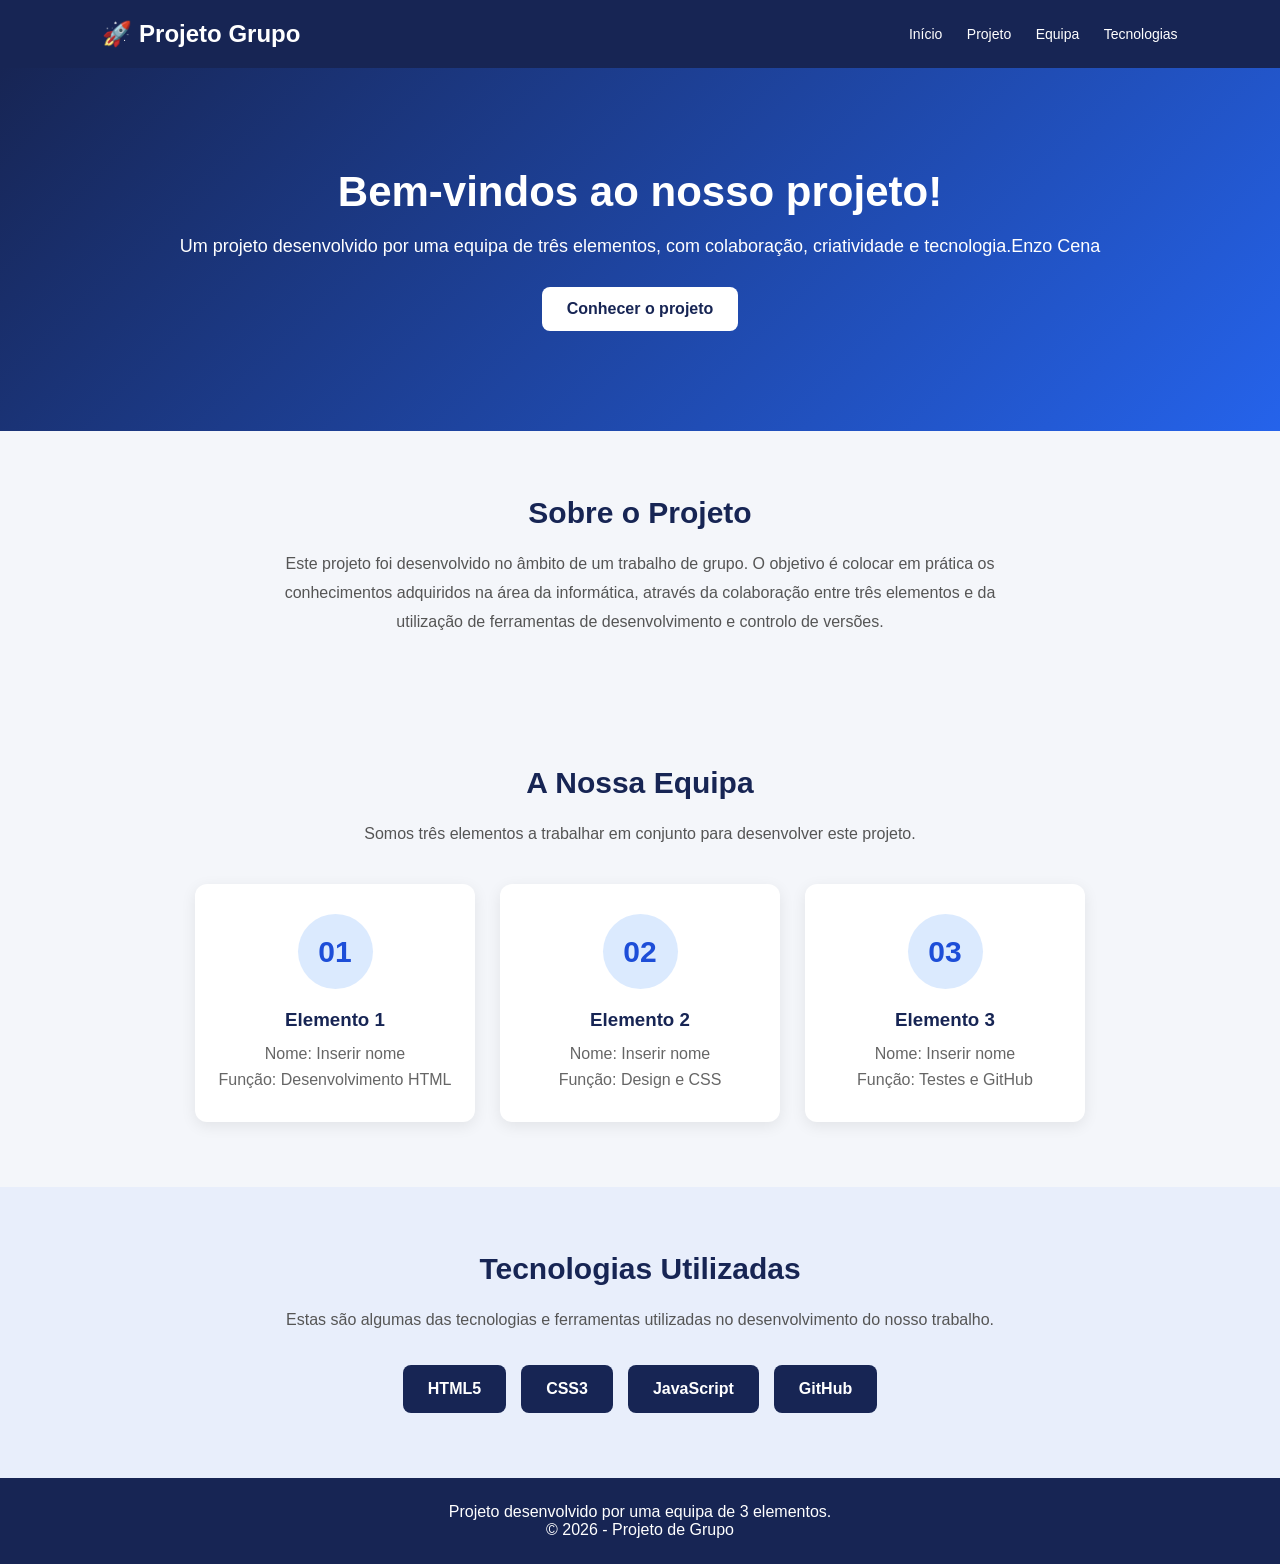
==== index.html @ 07c6f7f1 "teste1" ====
<!DOCTYPE html>
<html lang="pt">
<head>
<meta charset="UTF-8">
<meta name="viewport" content="width=device-width, initial-scale=1.0">
<title>Projeto de Grupo | GitHub</title>
 
    <style>
        * {
            margin: 0;
            padding: 0;
            box-sizing: border-box;
            font-family: Arial, sans-serif;
            scroll-behavior: smooth;
        }
 
        body {
            background: #f4f6fa;
            color: #222;
        }
 
        header {
            background: #172554;
            color: white;
            padding: 20px 8%;
            display: flex;
            justify-content: space-between;
            align-items: center;
            flex-wrap: wrap;
            gap: 15px;
        }
 
        header h2 {
            font-size: 24px;
        }
 
        nav a {
            color: white;
            text-decoration: none;
            margin-left: 20px;
            font-size: 14px;
        }
 
        nav a:hover {
            color: #60a5fa;
        }
 
        .hero {
            background: linear-gradient(135deg, #172554, #2563eb);
            color: white;
            text-align: center;
            padding: 100px 20px;
        }
 
        .hero h1 {
            font-size: 42px;
            margin-bottom: 20px;
        }
 
        .hero p {
            font-size: 18px;
            margin-bottom: 30px;
        }
 
        .botao {
            display: inline-block;
            background: white;
            color: #172554;
            padding: 13px 25px;
            border-radius: 8px;
            text-decoration: none;
            font-weight: bold;
        }
 
        section {
            padding: 65px 8%;
            text-align: center;
        }
 
        section h2 {
            font-size: 30px;
            margin-bottom: 20px;
            color: #172554;
        }
 
        .descricao {
            max-width: 750px;
            margin: auto;
            line-height: 1.8;
            color: #555;
        }
 
        .equipa {
            display: flex;
            justify-content: center;
            flex-wrap: wrap;
            gap: 25px;
            margin-top: 35px;
        }
 
        .membro {
            background: white;
            width: 280px;
            padding: 30px 20px;
            border-radius: 12px;
            box-shadow: 0 4px 15px rgba(0,0,0,0.08);
        }
 
        .avatar {
            background: #dbeafe;
            color: #1d4ed8;
            width: 75px;
            height: 75px;
            border-radius: 50%;
            margin: 0 auto 20px;
            display: flex;
            justify-content: center;
            align-items: center;
            font-size: 30px;
            font-weight: bold;
        }
 
        .membro h3 {
            margin-bottom: 10px;
            color: #172554;
        }
 
        .membro p {
            color: #666;
            line-height: 1.6;
        }
 
        .tecnologias {
            background: #e8eefb;
        }
 
        .lista {
            display: flex;
            justify-content: center;
            flex-wrap: wrap;
            gap: 15px;
            margin-top: 30px;
        }
 
        .tecnologia {
            background: #172554;
            color: white;
            padding: 15px 25px;
            border-radius: 8px;
            font-weight: bold;
        }
 
        footer {
            background: #172554;
            color: white;
            text-align: center;
            padding: 25px;
        }
 
        @media (max-width: 600px) {
            header {
                justify-content: center;
            }
 
            nav {
                text-align: center;
            }
 
            nav a {
                margin: 5px;
                display: inline-block;
            }
 
            .hero h1 {
                font-size: 30px;
            }
        }
</style>
</head>
 
<body>
 
    <header>
<h2>🚀 Projeto Grupo</h2>
 
        <nav>
<a href="#inicio">Início</a>
<a href="#projeto">Projeto</a>
<a href="#equipa">Equipa</a>
<a href="#tecnologias">Tecnologias</a>
</nav>
</header>
 
    <div class="hero" id="inicio">
<h1>Bem-vindos ao nosso projeto!</h1>
 
        <p>
            Um projeto desenvolvido por uma equipa de três elementos,
            com colaboração, criatividade e tecnologia.Enzo Cena
</p>
 
        <a href="#projeto" class="botao">Conhecer o projeto</a>
</div>
 
    <section id="projeto">
<h2>Sobre o Projeto</h2>
 
        <p class="descricao">
            Este projeto foi desenvolvido no âmbito de um trabalho
            de grupo. O objetivo é colocar em prática os conhecimentos
            adquiridos na área da informática, através da colaboração
            entre três elementos e da utilização de ferramentas
            de desenvolvimento e controlo de versões.
</p>
</section>
 
    <section id="equipa">
<h2>A Nossa Equipa</h2>
 
        <p class="descricao">
            Somos três elementos a trabalhar em conjunto
            para desenvolver este projeto.
</p>
 
        <div class="equipa">
 
            <div class="membro">
<div class="avatar">01</div>
<h3>Elemento 1</h3>
<p>Nome: Inserir nome</p>
<p>Função: Desenvolvimento HTML</p>
</div>
 
            <div class="membro">
<div class="avatar">02</div>
<h3>Elemento 2</h3>
<p>Nome: Inserir nome</p>
<p>Função: Design e CSS</p>
</div>
 
            <div class="membro">
<div class="avatar">03</div>
<h3>Elemento 3</h3>
<p>Nome: Inserir nome</p>
<p>Função: Testes e GitHub</p>
</div>
 
        </div>
</section>
 
    <section class="tecnologias" id="tecnologias">
<h2>Tecnologias Utilizadas</h2>
 
        <p class="descricao">
            Estas são algumas das tecnologias e ferramentas
            utilizadas no desenvolvimento do nosso trabalho.
</p>
 
        <div class="lista">
<div class="tecnologia">HTML5</div>
<div class="tecnologia">CSS3</div>
<div class="tecnologia">JavaScript</div>
<div class="tecnologia">GitHub</div>
</div>
</section>
 
    <footer>
<p>Projeto desenvolvido por uma equipa de 3 elementos.</p>
<p>© 2026 - Projeto de Grupo</p>
</footer>
 
</body>
</html>
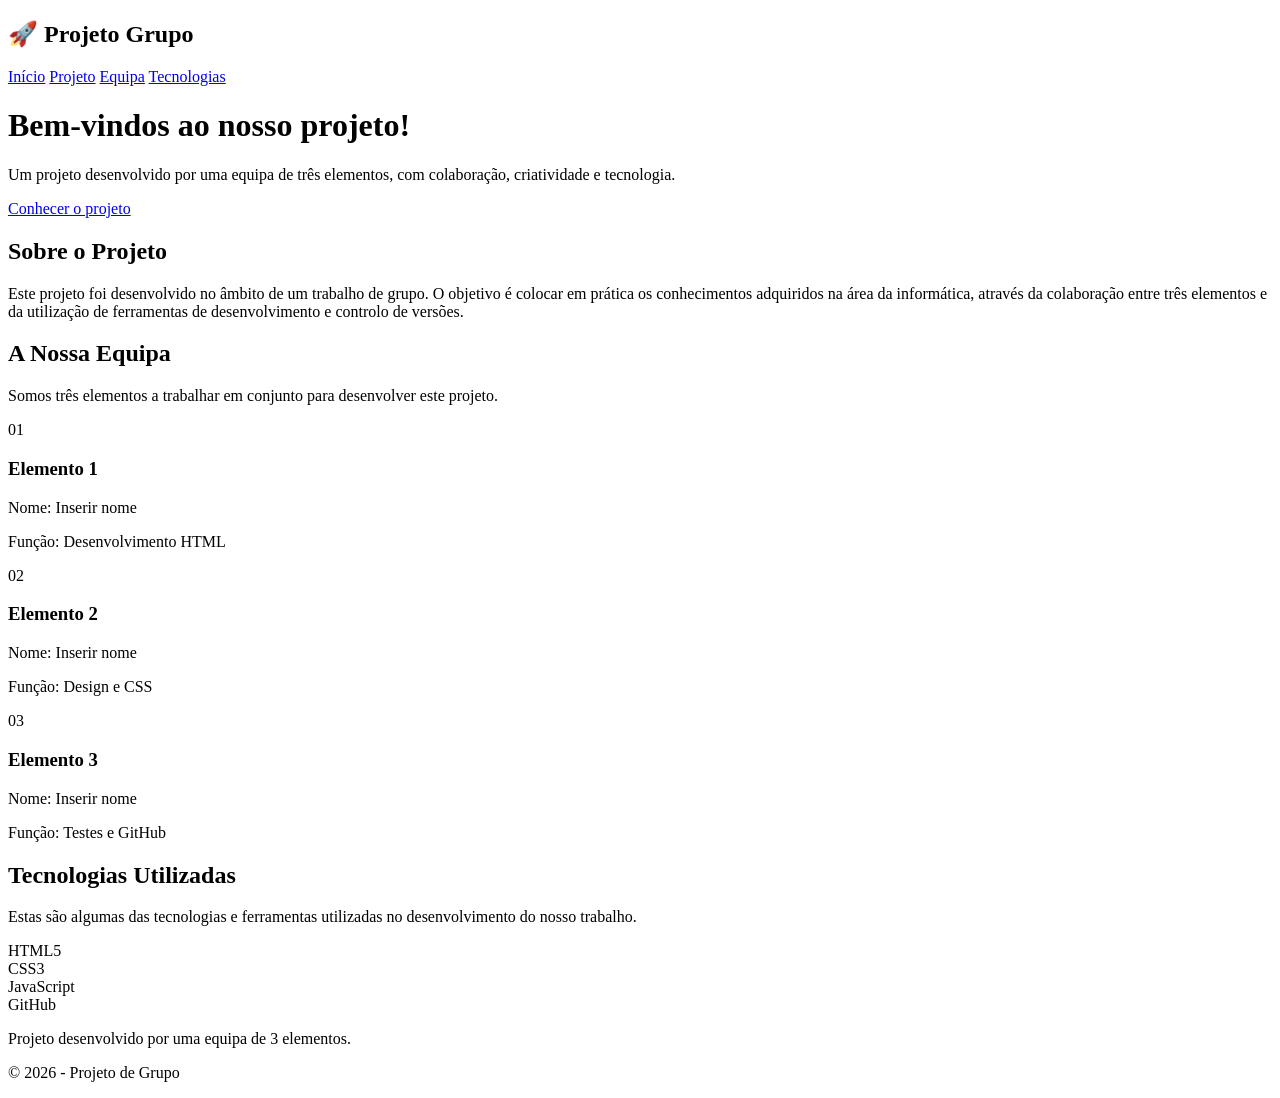
==== commit 5bbfa3e6: "css style created" ====
--- a/index.html
+++ b/index.html
@@ -1,274 +1,104 @@
-
 <!DOCTYPE html>
 <html lang="pt">
+
 <head>
-<meta charset="UTF-8">
-<meta name="viewport" content="width=device-width, initial-scale=1.0">
-<title>Projeto de Grupo | GitHub</title>
- 
-    <style>
-        * {
-            margin: 0;
-            padding: 0;
-            box-sizing: border-box;
-            font-family: Arial, sans-serif;
-            scroll-behavior: smooth;
-        }
- 
-        body {
-            background: #f4f6fa;
-            color: #222;
-        }
- 
-        header {
-            background: #172554;
-            color: white;
-            padding: 20px 8%;
-            display: flex;
-            justify-content: space-between;
-            align-items: center;
-            flex-wrap: wrap;
-            gap: 15px;
-        }
- 
-        header h2 {
-            font-size: 24px;
-        }
- 
-        nav a {
-            color: white;
-            text-decoration: none;
-            margin-left: 20px;
-            font-size: 14px;
-        }
- 
-        nav a:hover {
-            color: #60a5fa;
-        }
- 
-        .hero {
-            background: linear-gradient(135deg, #172554, #2563eb);
-            color: white;
-            text-align: center;
-            padding: 100px 20px;
-        }
- 
-        .hero h1 {
-            font-size: 42px;
-            margin-bottom: 20px;
-        }
- 
-        .hero p {
-            font-size: 18px;
-            margin-bottom: 30px;
-        }
- 
-        .botao {
-            display: inline-block;
-            background: white;
-            color: #172554;
-            padding: 13px 25px;
-            border-radius: 8px;
-            text-decoration: none;
-            font-weight: bold;
-        }
- 
-        section {
-            padding: 65px 8%;
-            text-align: center;
-        }
- 
-        section h2 {
-            font-size: 30px;
-            margin-bottom: 20px;
-            color: #172554;
-        }
- 
-        .descricao {
-            max-width: 750px;
-            margin: auto;
-            line-height: 1.8;
-            color: #555;
-        }
- 
-        .equipa {
-            display: flex;
-            justify-content: center;
-            flex-wrap: wrap;
-            gap: 25px;
-            margin-top: 35px;
-        }
- 
-        .membro {
-            background: white;
-            width: 280px;
-            padding: 30px 20px;
-            border-radius: 12px;
-            box-shadow: 0 4px 15px rgba(0,0,0,0.08);
-        }
- 
-        .avatar {
-            background: #dbeafe;
-            color: #1d4ed8;
-            width: 75px;
-            height: 75px;
-            border-radius: 50%;
-            margin: 0 auto 20px;
-            display: flex;
-            justify-content: center;
-            align-items: center;
-            font-size: 30px;
-            font-weight: bold;
-        }
- 
-        .membro h3 {
-            margin-bottom: 10px;
-            color: #172554;
-        }
- 
-        .membro p {
-            color: #666;
-            line-height: 1.6;
-        }
- 
-        .tecnologias {
-            background: #e8eefb;
-        }
- 
-        .lista {
-            display: flex;
-            justify-content: center;
-            flex-wrap: wrap;
-            gap: 15px;
-            margin-top: 30px;
-        }
- 
-        .tecnologia {
-            background: #172554;
-            color: white;
-            padding: 15px 25px;
-            border-radius: 8px;
-            font-weight: bold;
-        }
- 
-        footer {
-            background: #172554;
-            color: white;
-            text-align: center;
-            padding: 25px;
-        }
- 
-        @media (max-width: 600px) {
-            header {
-                justify-content: center;
-            }
- 
-            nav {
-                text-align: center;
-            }
- 
-            nav a {
-                margin: 5px;
-                display: inline-block;
-            }
- 
-            .hero h1 {
-                font-size: 30px;
-            }
-        }
-</style>
+    <meta charset="UTF-8">
+    <meta name="viewport" content="width=device-width, initial-scale=1.0">
+    <title>Projeto de Grupo | GitHub</title>
+
 </head>
- 
+
 <body>
- 
+
     <header>
-<h2>🚀 Projeto Grupo</h2>
- 
+        <h2>🚀 Projeto Grupo</h2>
+
         <nav>
-<a href="#inicio">Início</a>
-<a href="#projeto">Projeto</a>
-<a href="#equipa">Equipa</a>
-<a href="#tecnologias">Tecnologias</a>
-</nav>
-</header>
- 
+            <a href="#inicio">Início</a>
+            <a href="#projeto">Projeto</a>
+            <a href="#equipa">Equipa</a>
+            <a href="#tecnologias">Tecnologias</a>
+        </nav>
+    </header>
+
     <div class="hero" id="inicio">
-<h1>Bem-vindos ao nosso projeto!</h1>
- 
+        <h1>Bem-vindos ao nosso projeto!</h1>
+
         <p>
             Um projeto desenvolvido por uma equipa de três elementos,
-            com colaboração, criatividade e tecnologia.Enzo Cena
-</p>
- 
+            com colaboração, criatividade e tecnologia.
+        </p>
+
         <a href="#projeto" class="botao">Conhecer o projeto</a>
-</div>
- 
+    </div>
+
     <section id="projeto">
-<h2>Sobre o Projeto</h2>
- 
+        <h2>Sobre o Projeto</h2>
+
         <p class="descricao">
             Este projeto foi desenvolvido no âmbito de um trabalho
             de grupo. O objetivo é colocar em prática os conhecimentos
             adquiridos na área da informática, através da colaboração
             entre três elementos e da utilização de ferramentas
             de desenvolvimento e controlo de versões.
-</p>
-</section>
- 
+        </p>
+    </section>
+
     <section id="equipa">
-<h2>A Nossa Equipa</h2>
- 
+        <h2>A Nossa Equipa</h2>
+
         <p class="descricao">
             Somos três elementos a trabalhar em conjunto
             para desenvolver este projeto.
-</p>
- 
+        </p>
+
         <div class="equipa">
- 
+
             <div class="membro">
-<div class="avatar">01</div>
-<h3>Elemento 1</h3>
-<p>Nome: Inserir nome</p>
-<p>Função: Desenvolvimento HTML</p>
-</div>
- 
+                <div class="avatar">01</div>
+                <h3>Elemento 1</h3>
+                <p>Nome: Inserir nome</p>
+                <p>Função: Desenvolvimento HTML</p>
+            </div>
+
             <div class="membro">
-<div class="avatar">02</div>
-<h3>Elemento 2</h3>
-<p>Nome: Inserir nome</p>
-<p>Função: Design e CSS</p>
-</div>
- 
+                <div class="avatar">02</div>
+                <h3>Elemento 2</h3>
+                <p>Nome: Inserir nome</p>
+                <p>Função: Design e CSS</p>
+            </div>
+
             <div class="membro">
-<div class="avatar">03</div>
-<h3>Elemento 3</h3>
-<p>Nome: Inserir nome</p>
-<p>Função: Testes e GitHub</p>
-</div>
- 
+                <div class="avatar">03</div>
+                <h3>Elemento 3</h3>
+                <p>Nome: Inserir nome</p>
+                <p>Função: Testes e GitHub</p>
+            </div>
+
         </div>
-</section>
- 
+    </section>
+
     <section class="tecnologias" id="tecnologias">
-<h2>Tecnologias Utilizadas</h2>
- 
+        <h2>Tecnologias Utilizadas</h2>
+
         <p class="descricao">
             Estas são algumas das tecnologias e ferramentas
             utilizadas no desenvolvimento do nosso trabalho.
-</p>
- 
+        </p>
+
         <div class="lista">
-<div class="tecnologia">HTML5</div>
-<div class="tecnologia">CSS3</div>
-<div class="tecnologia">JavaScript</div>
-<div class="tecnologia">GitHub</div>
-</div>
-</section>
- 
+            <div class="tecnologia">HTML5</div>
+            <div class="tecnologia">CSS3</div>
+            <div class="tecnologia">JavaScript</div>
+            <div class="tecnologia">GitHub</div>
+        </div>
+    </section>
+
     <footer>
-<p>Projeto desenvolvido por uma equipa de 3 elementos.</p>
-<p>© 2026 - Projeto de Grupo</p>
-</footer>
- 
+        <p>Projeto desenvolvido por uma equipa de 3 elementos.</p>
+        <p>© 2026 - Projeto de Grupo</p>
+    </footer>
+
 </body>
+
 </html>
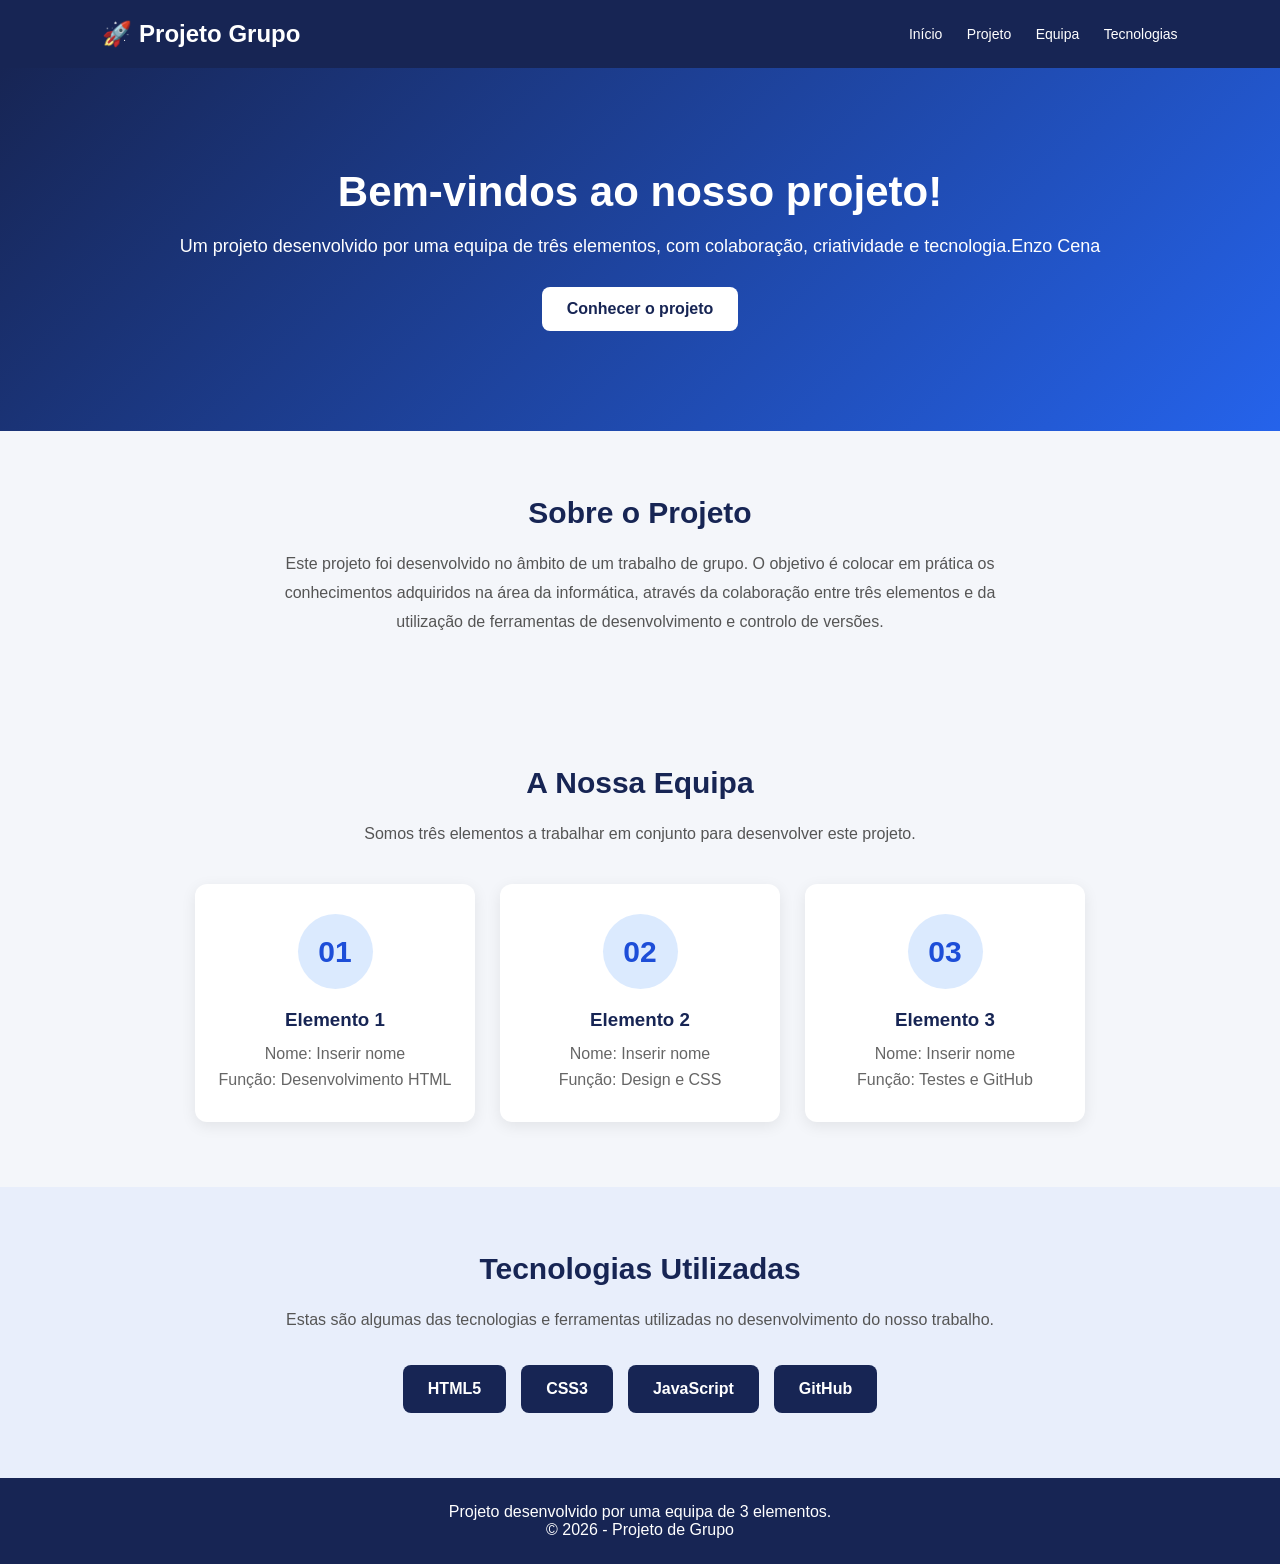
==== commit c883d623: "Merge pull request #3 from itsmomori/EmanuelBranch Emanuel branch" ====
--- a/index.html
+++ b/index.html
@@ -1,104 +1,274 @@
+
 <!DOCTYPE html>
 <html lang="pt">
-
 <head>
-    <meta charset="UTF-8">
-    <meta name="viewport" content="width=device-width, initial-scale=1.0">
-    <title>Projeto de Grupo | GitHub</title>
-
+<meta charset="UTF-8">
+<meta name="viewport" content="width=device-width, initial-scale=1.0">
+<title>Projeto de Grupo | GitHub</title>
+ 
+    <style>
+        * {
+            margin: 0;
+            padding: 0;
+            box-sizing: border-box;
+            font-family: Arial, sans-serif;
+            scroll-behavior: smooth;
+        }
+ 
+        body {
+            background: #f4f6fa;
+            color: #222;
+        }
+ 
+        header {
+            background: #172554;
+            color: white;
+            padding: 20px 8%;
+            display: flex;
+            justify-content: space-between;
+            align-items: center;
+            flex-wrap: wrap;
+            gap: 15px;
+        }
+ 
+        header h2 {
+            font-size: 24px;
+        }
+ 
+        nav a {
+            color: white;
+            text-decoration: none;
+            margin-left: 20px;
+            font-size: 14px;
+        }
+ 
+        nav a:hover {
+            color: #60a5fa;
+        }
+ 
+        .hero {
+            background: linear-gradient(135deg, #172554, #2563eb);
+            color: white;
+            text-align: center;
+            padding: 100px 20px;
+        }
+ 
+        .hero h1 {
+            font-size: 42px;
+            margin-bottom: 20px;
+        }
+ 
+        .hero p {
+            font-size: 18px;
+            margin-bottom: 30px;
+        }
+ 
+        .botao {
+            display: inline-block;
+            background: white;
+            color: #172554;
+            padding: 13px 25px;
+            border-radius: 8px;
+            text-decoration: none;
+            font-weight: bold;
+        }
+ 
+        section {
+            padding: 65px 8%;
+            text-align: center;
+        }
+ 
+        section h2 {
+            font-size: 30px;
+            margin-bottom: 20px;
+            color: #172554;
+        }
+ 
+        .descricao {
+            max-width: 750px;
+            margin: auto;
+            line-height: 1.8;
+            color: #555;
+        }
+ 
+        .equipa {
+            display: flex;
+            justify-content: center;
+            flex-wrap: wrap;
+            gap: 25px;
+            margin-top: 35px;
+        }
+ 
+        .membro {
+            background: white;
+            width: 280px;
+            padding: 30px 20px;
+            border-radius: 12px;
+            box-shadow: 0 4px 15px rgba(0,0,0,0.08);
+        }
+ 
+        .avatar {
+            background: #dbeafe;
+            color: #1d4ed8;
+            width: 75px;
+            height: 75px;
+            border-radius: 50%;
+            margin: 0 auto 20px;
+            display: flex;
+            justify-content: center;
+            align-items: center;
+            font-size: 30px;
+            font-weight: bold;
+        }
+ 
+        .membro h3 {
+            margin-bottom: 10px;
+            color: #172554;
+        }
+ 
+        .membro p {
+            color: #666;
+            line-height: 1.6;
+        }
+ 
+        .tecnologias {
+            background: #e8eefb;
+        }
+ 
+        .lista {
+            display: flex;
+            justify-content: center;
+            flex-wrap: wrap;
+            gap: 15px;
+            margin-top: 30px;
+        }
+ 
+        .tecnologia {
+            background: #172554;
+            color: white;
+            padding: 15px 25px;
+            border-radius: 8px;
+            font-weight: bold;
+        }
+ 
+        footer {
+            background: #172554;
+            color: white;
+            text-align: center;
+            padding: 25px;
+        }
+ 
+        @media (max-width: 600px) {
+            header {
+                justify-content: center;
+            }
+ 
+            nav {
+                text-align: center;
+            }
+ 
+            nav a {
+                margin: 5px;
+                display: inline-block;
+            }
+ 
+            .hero h1 {
+                font-size: 30px;
+            }
+        }
+</style>
 </head>
-
+ 
 <body>
-
+ 
     <header>
-        <h2>🚀 Projeto Grupo</h2>
-
+<h2>🚀 Projeto Grupo</h2>
+ 
         <nav>
-            <a href="#inicio">Início</a>
-            <a href="#projeto">Projeto</a>
-            <a href="#equipa">Equipa</a>
-            <a href="#tecnologias">Tecnologias</a>
-        </nav>
-    </header>
-
+<a href="#inicio">Início</a>
+<a href="#projeto">Projeto</a>
+<a href="#equipa">Equipa</a>
+<a href="#tecnologias">Tecnologias</a>
+</nav>
+</header>
+ 
     <div class="hero" id="inicio">
-        <h1>Bem-vindos ao nosso projeto!</h1>
-
+<h1>Bem-vindos ao nosso projeto!</h1>
+ 
         <p>
             Um projeto desenvolvido por uma equipa de três elementos,
-            com colaboração, criatividade e tecnologia.
-        </p>
-
+            com colaboração, criatividade e tecnologia.Enzo Cena
+</p>
+ 
         <a href="#projeto" class="botao">Conhecer o projeto</a>
-    </div>
-
+</div>
+ 
     <section id="projeto">
-        <h2>Sobre o Projeto</h2>
-
+<h2>Sobre o Projeto</h2>
+ 
         <p class="descricao">
             Este projeto foi desenvolvido no âmbito de um trabalho
             de grupo. O objetivo é colocar em prática os conhecimentos
             adquiridos na área da informática, através da colaboração
             entre três elementos e da utilização de ferramentas
             de desenvolvimento e controlo de versões.
-        </p>
-    </section>
-
+</p>
+</section>
+ 
     <section id="equipa">
-        <h2>A Nossa Equipa</h2>
-
+<h2>A Nossa Equipa</h2>
+ 
         <p class="descricao">
             Somos três elementos a trabalhar em conjunto
             para desenvolver este projeto.
-        </p>
-
+</p>
+ 
         <div class="equipa">
-
+ 
             <div class="membro">
-                <div class="avatar">01</div>
-                <h3>Elemento 1</h3>
-                <p>Nome: Inserir nome</p>
-                <p>Função: Desenvolvimento HTML</p>
-            </div>
-
+<div class="avatar">01</div>
+<h3>Elemento 1</h3>
+<p>Nome: Inserir nome</p>
+<p>Função: Desenvolvimento HTML</p>
+</div>
+ 
             <div class="membro">
-                <div class="avatar">02</div>
-                <h3>Elemento 2</h3>
-                <p>Nome: Inserir nome</p>
-                <p>Função: Design e CSS</p>
-            </div>
-
+<div class="avatar">02</div>
+<h3>Elemento 2</h3>
+<p>Nome: Inserir nome</p>
+<p>Função: Design e CSS</p>
+</div>
+ 
             <div class="membro">
-                <div class="avatar">03</div>
-                <h3>Elemento 3</h3>
-                <p>Nome: Inserir nome</p>
-                <p>Função: Testes e GitHub</p>
-            </div>
-
+<div class="avatar">03</div>
+<h3>Elemento 3</h3>
+<p>Nome: Inserir nome</p>
+<p>Função: Testes e GitHub</p>
+</div>
+ 
         </div>
-    </section>
-
+</section>
+ 
     <section class="tecnologias" id="tecnologias">
-        <h2>Tecnologias Utilizadas</h2>
-
+<h2>Tecnologias Utilizadas</h2>
+ 
         <p class="descricao">
             Estas são algumas das tecnologias e ferramentas
             utilizadas no desenvolvimento do nosso trabalho.
-        </p>
-
+</p>
+ 
         <div class="lista">
-            <div class="tecnologia">HTML5</div>
-            <div class="tecnologia">CSS3</div>
-            <div class="tecnologia">JavaScript</div>
-            <div class="tecnologia">GitHub</div>
-        </div>
-    </section>
-
+<div class="tecnologia">HTML5</div>
+<div class="tecnologia">CSS3</div>
+<div class="tecnologia">JavaScript</div>
+<div class="tecnologia">GitHub</div>
+</div>
+</section>
+ 
     <footer>
-        <p>Projeto desenvolvido por uma equipa de 3 elementos.</p>
-        <p>© 2026 - Projeto de Grupo</p>
-    </footer>
-
+<p>Projeto desenvolvido por uma equipa de 3 elementos.</p>
+<p>© 2026 - Projeto de Grupo</p>
+</footer>
+ 
 </body>
-
 </html>
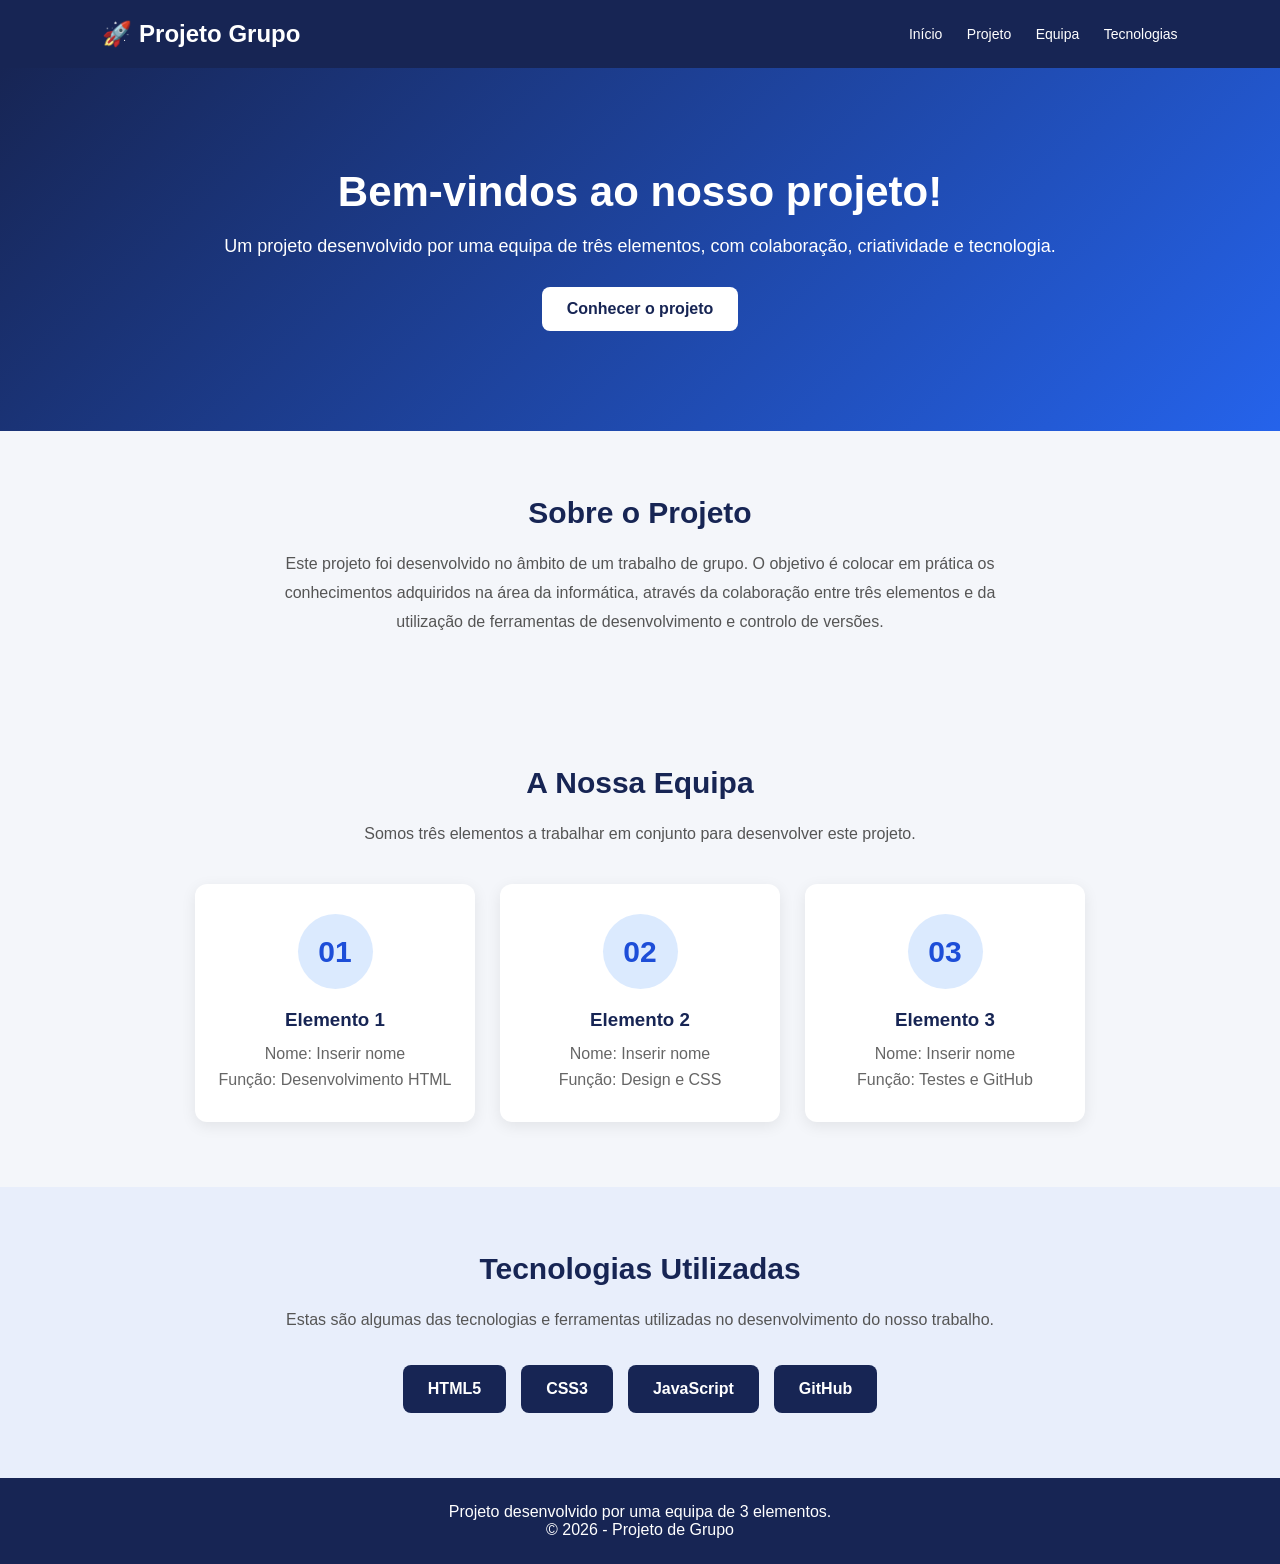
==== commit 648b36b0: "adicionei o style ao index" ====
--- a/index.html
+++ b/index.html
@@ -1,274 +1,105 @@
-
 <!DOCTYPE html>
 <html lang="pt">
+
 <head>
-<meta charset="UTF-8">
-<meta name="viewport" content="width=device-width, initial-scale=1.0">
-<title>Projeto de Grupo | GitHub</title>
- 
-    <style>
-        * {
-            margin: 0;
-            padding: 0;
-            box-sizing: border-box;
-            font-family: Arial, sans-serif;
-            scroll-behavior: smooth;
-        }
- 
-        body {
-            background: #f4f6fa;
-            color: #222;
-        }
- 
-        header {
-            background: #172554;
-            color: white;
-            padding: 20px 8%;
-            display: flex;
-            justify-content: space-between;
-            align-items: center;
-            flex-wrap: wrap;
-            gap: 15px;
-        }
- 
-        header h2 {
-            font-size: 24px;
-        }
- 
-        nav a {
-            color: white;
-            text-decoration: none;
-            margin-left: 20px;
-            font-size: 14px;
-        }
- 
-        nav a:hover {
-            color: #60a5fa;
-        }
- 
-        .hero {
-            background: linear-gradient(135deg, #172554, #2563eb);
-            color: white;
-            text-align: center;
-            padding: 100px 20px;
-        }
- 
-        .hero h1 {
-            font-size: 42px;
-            margin-bottom: 20px;
-        }
- 
-        .hero p {
-            font-size: 18px;
-            margin-bottom: 30px;
-        }
- 
-        .botao {
-            display: inline-block;
-            background: white;
-            color: #172554;
-            padding: 13px 25px;
-            border-radius: 8px;
-            text-decoration: none;
-            font-weight: bold;
-        }
- 
-        section {
-            padding: 65px 8%;
-            text-align: center;
-        }
- 
-        section h2 {
-            font-size: 30px;
-            margin-bottom: 20px;
-            color: #172554;
-        }
- 
-        .descricao {
-            max-width: 750px;
-            margin: auto;
-            line-height: 1.8;
-            color: #555;
-        }
- 
-        .equipa {
-            display: flex;
-            justify-content: center;
-            flex-wrap: wrap;
-            gap: 25px;
-            margin-top: 35px;
-        }
- 
-        .membro {
-            background: white;
-            width: 280px;
-            padding: 30px 20px;
-            border-radius: 12px;
-            box-shadow: 0 4px 15px rgba(0,0,0,0.08);
-        }
- 
-        .avatar {
-            background: #dbeafe;
-            color: #1d4ed8;
-            width: 75px;
-            height: 75px;
-            border-radius: 50%;
-            margin: 0 auto 20px;
-            display: flex;
-            justify-content: center;
-            align-items: center;
-            font-size: 30px;
-            font-weight: bold;
-        }
- 
-        .membro h3 {
-            margin-bottom: 10px;
-            color: #172554;
-        }
- 
-        .membro p {
-            color: #666;
-            line-height: 1.6;
-        }
- 
-        .tecnologias {
-            background: #e8eefb;
-        }
- 
-        .lista {
-            display: flex;
-            justify-content: center;
-            flex-wrap: wrap;
-            gap: 15px;
-            margin-top: 30px;
-        }
- 
-        .tecnologia {
-            background: #172554;
-            color: white;
-            padding: 15px 25px;
-            border-radius: 8px;
-            font-weight: bold;
-        }
- 
-        footer {
-            background: #172554;
-            color: white;
-            text-align: center;
-            padding: 25px;
-        }
- 
-        @media (max-width: 600px) {
-            header {
-                justify-content: center;
-            }
- 
-            nav {
-                text-align: center;
-            }
- 
-            nav a {
-                margin: 5px;
-                display: inline-block;
-            }
- 
-            .hero h1 {
-                font-size: 30px;
-            }
-        }
-</style>
+    <meta charset="UTF-8">
+    <meta name="viewport" content="width=device-width, initial-scale=1.0">
+    <title>Projeto de Grupo | GitHub</title>
+    <link rel="stylesheet" href="style.css">
+
 </head>
- 
+
 <body>
- 
+
     <header>
-<h2>🚀 Projeto Grupo</h2>
- 
+        <h2>🚀 Projeto Grupo</h2>
+
         <nav>
-<a href="#inicio">Início</a>
-<a href="#projeto">Projeto</a>
-<a href="#equipa">Equipa</a>
-<a href="#tecnologias">Tecnologias</a>
-</nav>
-</header>
- 
+            <a href="#inicio">Início</a>
+            <a href="#projeto">Projeto</a>
+            <a href="#equipa">Equipa</a>
+            <a href="#tecnologias">Tecnologias</a>
+        </nav>
+    </header>
+
     <div class="hero" id="inicio">
-<h1>Bem-vindos ao nosso projeto!</h1>
- 
+        <h1>Bem-vindos ao nosso projeto!</h1>
+
         <p>
             Um projeto desenvolvido por uma equipa de três elementos,
-            com colaboração, criatividade e tecnologia.Enzo Cena
-</p>
- 
+            com colaboração, criatividade e tecnologia.
+        </p>
+
         <a href="#projeto" class="botao">Conhecer o projeto</a>
-</div>
- 
+    </div>
+
     <section id="projeto">
-<h2>Sobre o Projeto</h2>
- 
+        <h2>Sobre o Projeto</h2>
+
         <p class="descricao">
             Este projeto foi desenvolvido no âmbito de um trabalho
             de grupo. O objetivo é colocar em prática os conhecimentos
             adquiridos na área da informática, através da colaboração
             entre três elementos e da utilização de ferramentas
             de desenvolvimento e controlo de versões.
-</p>
-</section>
- 
+        </p>
+    </section>
+
     <section id="equipa">
-<h2>A Nossa Equipa</h2>
- 
+        <h2>A Nossa Equipa</h2>
+
         <p class="descricao">
             Somos três elementos a trabalhar em conjunto
             para desenvolver este projeto.
-</p>
- 
+        </p>
+
         <div class="equipa">
- 
+
             <div class="membro">
-<div class="avatar">01</div>
-<h3>Elemento 1</h3>
-<p>Nome: Inserir nome</p>
-<p>Função: Desenvolvimento HTML</p>
-</div>
- 
+                <div class="avatar">01</div>
+                <h3>Elemento 1</h3>
+                <p>Nome: Inserir nome</p>
+                <p>Função: Desenvolvimento HTML</p>
+            </div>
+
             <div class="membro">
-<div class="avatar">02</div>
-<h3>Elemento 2</h3>
-<p>Nome: Inserir nome</p>
-<p>Função: Design e CSS</p>
-</div>
- 
+                <div class="avatar">02</div>
+                <h3>Elemento 2</h3>
+                <p>Nome: Inserir nome</p>
+                <p>Função: Design e CSS</p>
+            </div>
+
             <div class="membro">
-<div class="avatar">03</div>
-<h3>Elemento 3</h3>
-<p>Nome: Inserir nome</p>
-<p>Função: Testes e GitHub</p>
-</div>
- 
+                <div class="avatar">03</div>
+                <h3>Elemento 3</h3>
+                <p>Nome: Inserir nome</p>
+                <p>Função: Testes e GitHub</p>
+            </div>
+
         </div>
-</section>
- 
+    </section>
+
     <section class="tecnologias" id="tecnologias">
-<h2>Tecnologias Utilizadas</h2>
- 
+        <h2>Tecnologias Utilizadas</h2>
+
         <p class="descricao">
             Estas são algumas das tecnologias e ferramentas
             utilizadas no desenvolvimento do nosso trabalho.
-</p>
- 
+        </p>
+
         <div class="lista">
-<div class="tecnologia">HTML5</div>
-<div class="tecnologia">CSS3</div>
-<div class="tecnologia">JavaScript</div>
-<div class="tecnologia">GitHub</div>
-</div>
-</section>
- 
+            <div class="tecnologia">HTML5</div>
+            <div class="tecnologia">CSS3</div>
+            <div class="tecnologia">JavaScript</div>
+            <div class="tecnologia">GitHub</div>
+        </div>
+    </section>
+
     <footer>
-<p>Projeto desenvolvido por uma equipa de 3 elementos.</p>
-<p>© 2026 - Projeto de Grupo</p>
-</footer>
- 
+        <p>Projeto desenvolvido por uma equipa de 3 elementos.</p>
+        <p>© 2026 - Projeto de Grupo</p>
+    </footer>
+
 </body>
+
 </html>
--- a/style.css
+++ b/style.css
@@ -0,0 +1,169 @@
+* {
+    margin: 0;
+    padding: 0;
+    box-sizing: border-box;
+    font-family: Arial, sans-serif;
+    scroll-behavior: smooth;
+}
+
+body {
+    background: #f4f6fa;
+    color: #222;
+}
+
+header {
+    background: #172554;
+    color: white;
+    padding: 20px 8%;
+    display: flex;
+    justify-content: space-between;
+    align-items: center;
+    flex-wrap: wrap;
+    gap: 15px;
+}
+
+header h2 {
+    font-size: 24px;
+}
+
+nav a {
+    color: white;
+    text-decoration: none;
+    margin-left: 20px;
+    font-size: 14px;
+}
+
+nav a:hover {
+    color: #60a5fa;
+}
+
+.hero {
+    background: linear-gradient(135deg, #172554, #2563eb);
+    color: white;
+    text-align: center;
+    padding: 100px 20px;
+}
+
+.hero h1 {
+    font-size: 42px;
+    margin-bottom: 20px;
+}
+
+.hero p {
+    font-size: 18px;
+    margin-bottom: 30px;
+}
+
+.botao {
+    display: inline-block;
+    background: white;
+    color: #172554;
+    padding: 13px 25px;
+    border-radius: 8px;
+    text-decoration: none;
+    font-weight: bold;
+}
+
+section {
+    padding: 65px 8%;
+    text-align: center;
+}
+
+section h2 {
+    font-size: 30px;
+    margin-bottom: 20px;
+    color: #172554;
+}
+
+.descricao {
+    max-width: 750px;
+    margin: auto;
+    line-height: 1.8;
+    color: #555;
+}
+
+.equipa {
+    display: flex;
+    justify-content: center;
+    flex-wrap: wrap;
+    gap: 25px;
+    margin-top: 35px;
+}
+
+.membro {
+    background: white;
+    width: 280px;
+    padding: 30px 20px;
+    border-radius: 12px;
+    box-shadow: 0 4px 15px rgba(0, 0, 0, 0.08);
+}
+
+.avatar {
+    background: #dbeafe;
+    color: #1d4ed8;
+    width: 75px;
+    height: 75px;
+    border-radius: 50%;
+    margin: 0 auto 20px;
+    display: flex;
+    justify-content: center;
+    align-items: center;
+    font-size: 30px;
+    font-weight: bold;
+}
+
+.membro h3 {
+    margin-bottom: 10px;
+    color: #172554;
+}
+
+.membro p {
+    color: #666;
+    line-height: 1.6;
+}
+
+.tecnologias {
+    background: #e8eefb;
+}
+
+.lista {
+    display: flex;
+    justify-content: center;
+    flex-wrap: wrap;
+    gap: 15px;
+    margin-top: 30px;
+}
+
+.tecnologia {
+    background: #172554;
+    color: white;
+    padding: 15px 25px;
+    border-radius: 8px;
+    font-weight: bold;
+}
+
+footer {
+    background: #172554;
+    color: white;
+    text-align: center;
+    padding: 25px;
+}
+
+@media (max-width: 600px) {
+    header {
+        justify-content: center;
+    }
+
+    nav {
+        text-align: center;
+    }
+
+    nav a {
+        margin: 5px;
+        display: inline-block;
+    }
+
+    .hero h1 {
+        font-size: 30px;
+    }
+}
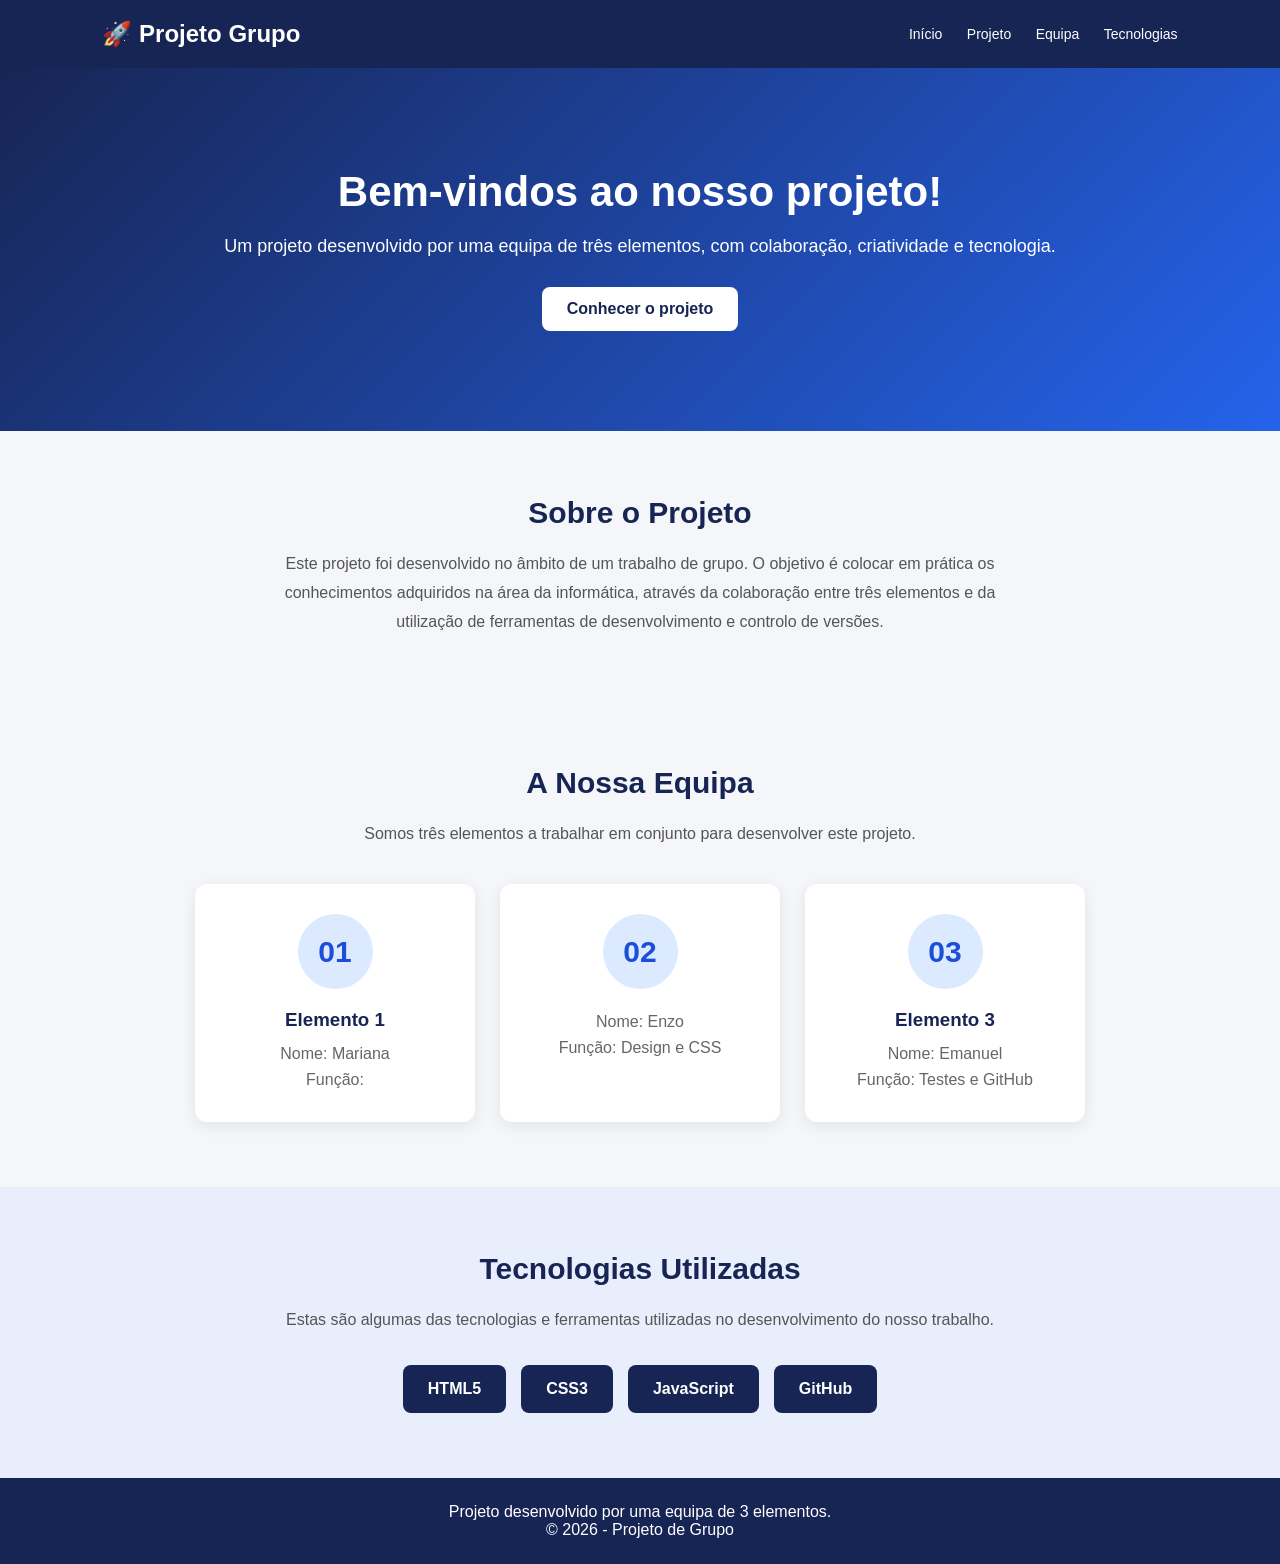
==== commit 846ac40a: "7" ====
--- a/index.html
+++ b/index.html
@@ -58,21 +58,21 @@
             <div class="membro">
                 <div class="avatar">01</div>
                 <h3>Elemento 1</h3>
-                <p>Nome: Inserir nome</p>
-                <p>Função: Desenvolvimento HTML</p>
+                <p>Nome: Mariana</p>
+                <p>Função: </p>
             </div>
 
             <div class="membro">
                 <div class="avatar">02</div>
-                <h3>Elemento 2</h3>
-                <p>Nome: Inserir nome</p>
+                <h3></h3>
+                <p>Nome: Enzo</p>
                 <p>Função: Design e CSS</p>
             </div>
 
             <div class="membro">
                 <div class="avatar">03</div>
-                <h3>Elemento 3</h3>
-                <p>Nome: Inserir nome</p>
+                <h3>Elemento 3 </h3>
+                <p>Nome: Emanuel</p>
                 <p>Função: Testes e GitHub</p>
             </div>
 
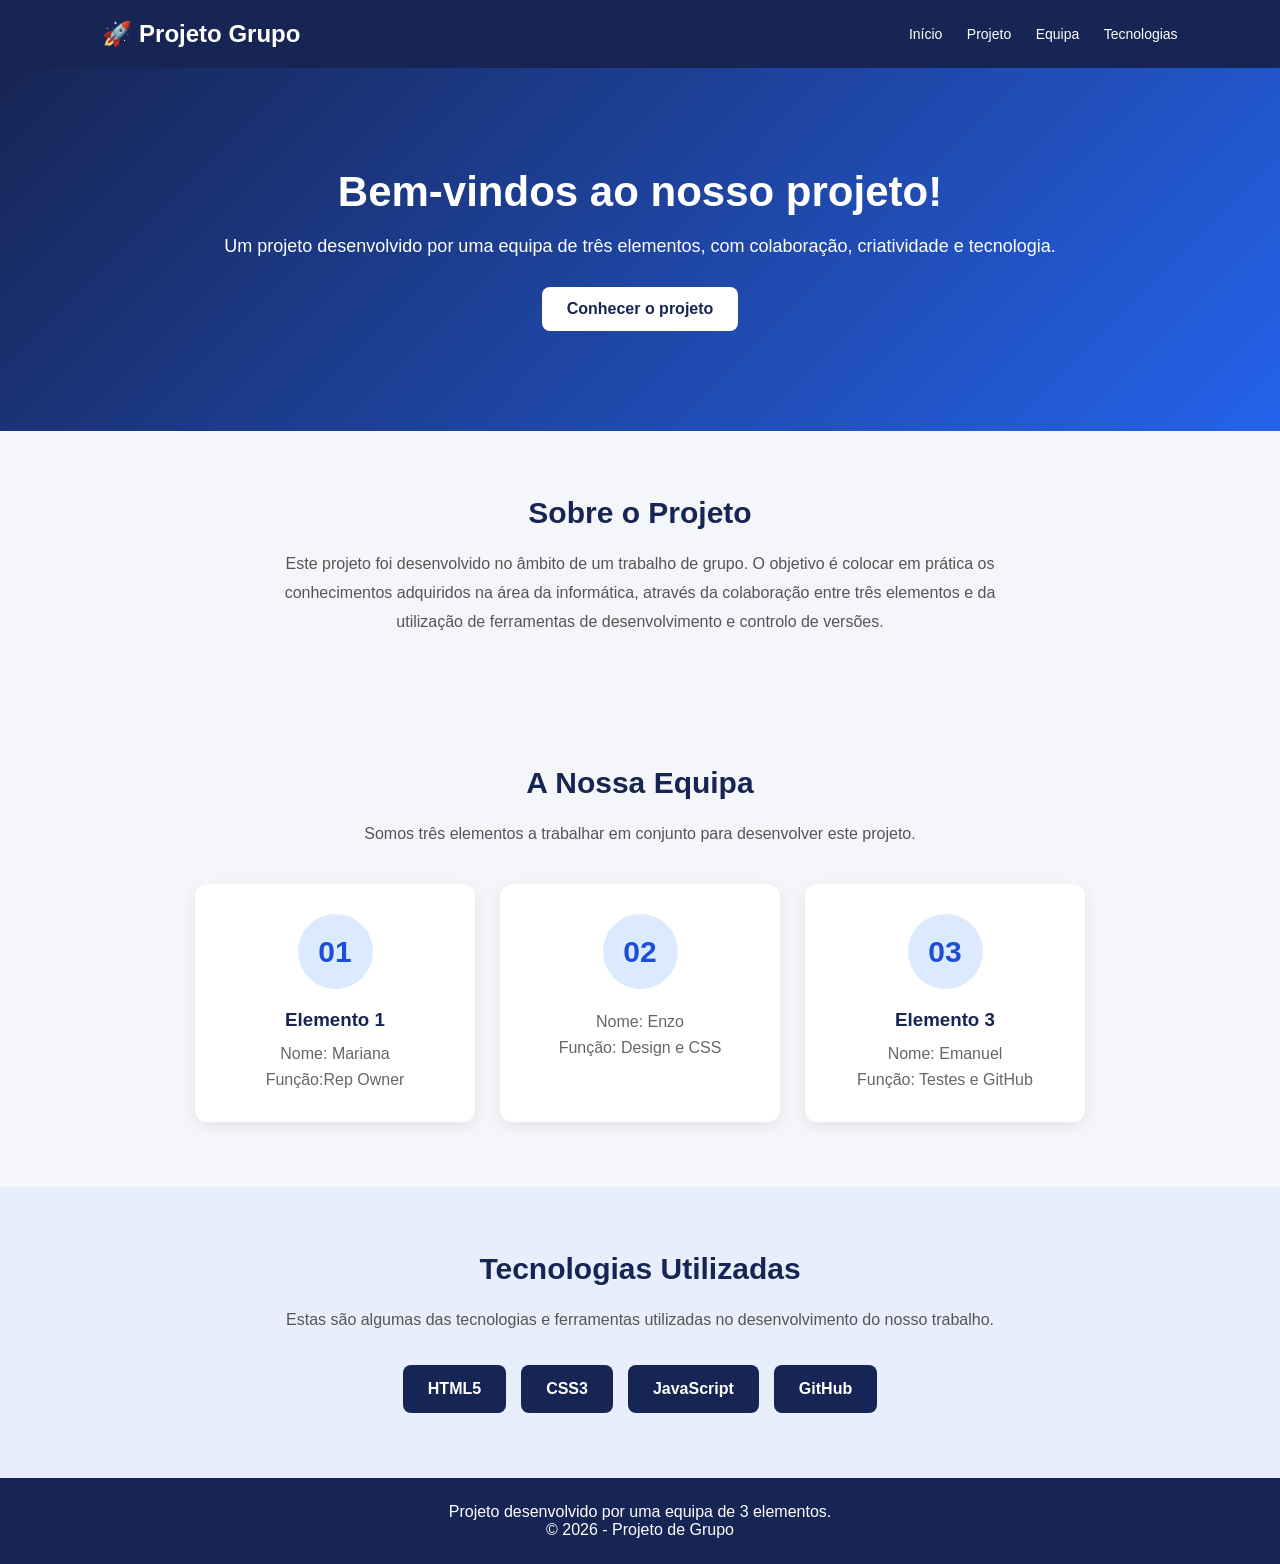
==== commit 8d140e5b: "8" ====
--- a/index.html
+++ b/index.html
@@ -59,7 +59,7 @@
                 <div class="avatar">01</div>
                 <h3>Elemento 1</h3>
                 <p>Nome: Mariana</p>
-                <p>Função: </p>
+                <p>Função:Rep Owner </p>
             </div>
 
             <div class="membro">
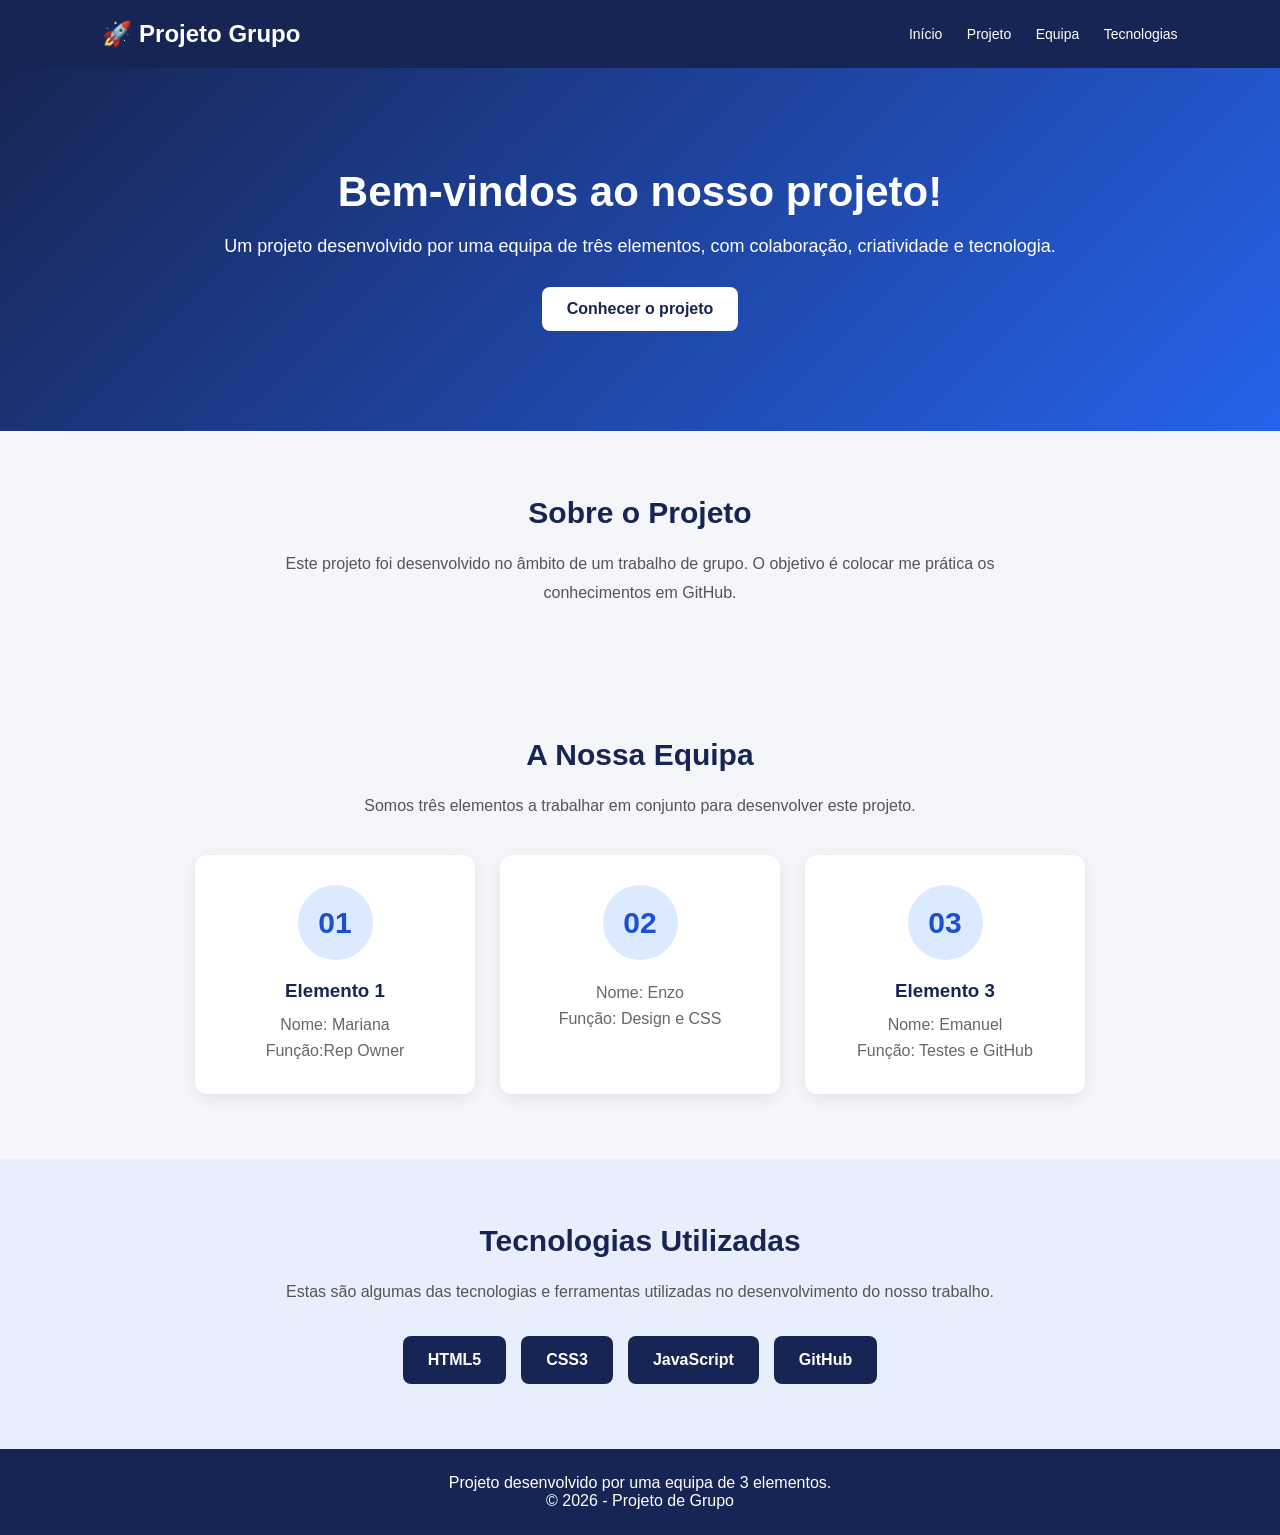
==== commit bd2a9849: "9" ====
--- a/index.html
+++ b/index.html
@@ -38,10 +38,7 @@
 
         <p class="descricao">
             Este projeto foi desenvolvido no âmbito de um trabalho
-            de grupo. O objetivo é colocar em prática os conhecimentos
-            adquiridos na área da informática, através da colaboração
-            entre três elementos e da utilização de ferramentas
-            de desenvolvimento e controlo de versões.
+            de grupo. O objetivo é colocar me prática os conhecimentos em GitHub.
         </p>
     </section>
 
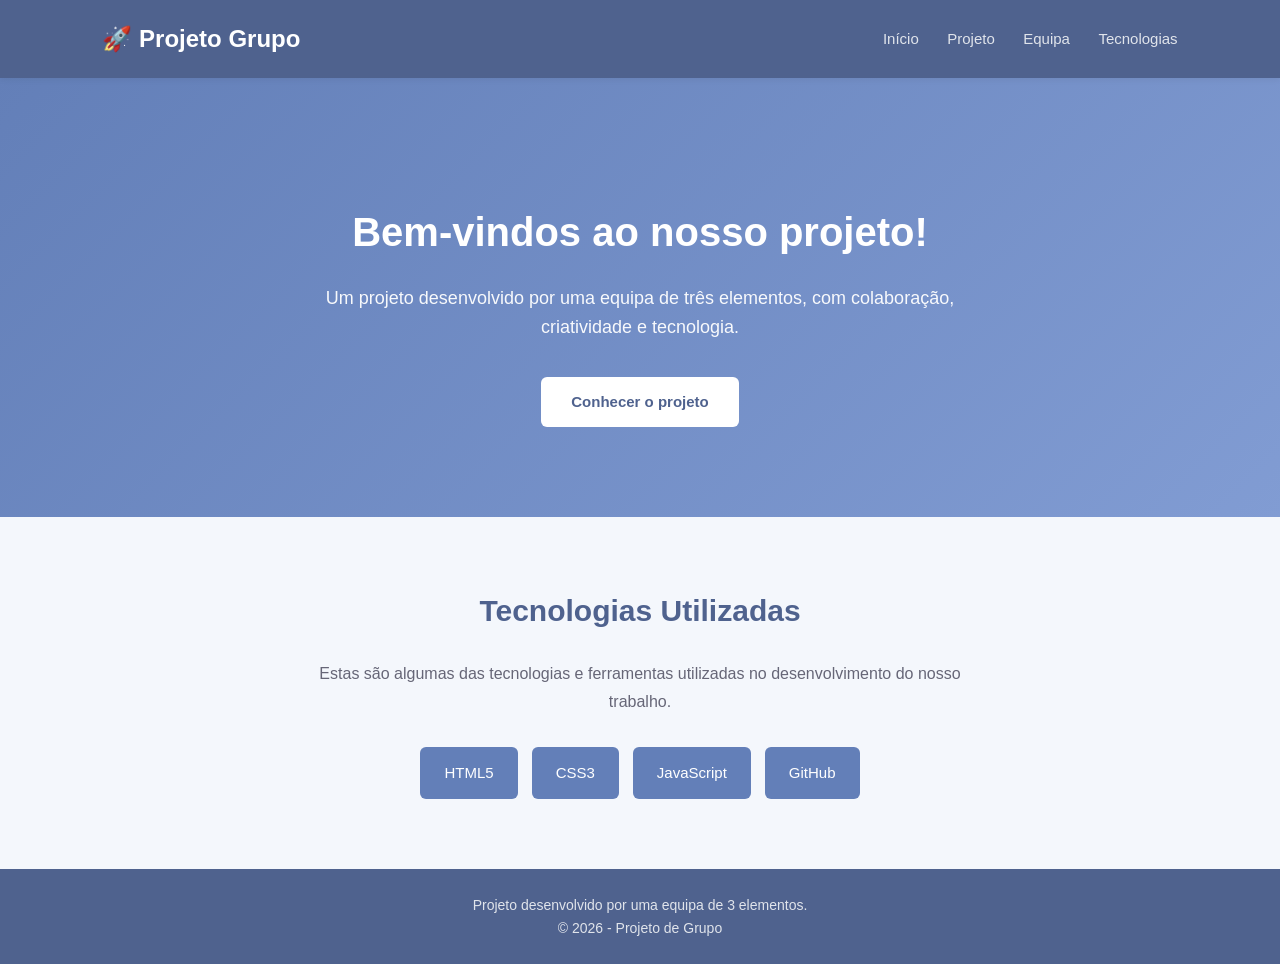
==== commit 16eaa41c: "mudei a href na nav" ====
--- a/index.html
+++ b/index.html
@@ -15,9 +15,9 @@
         <h2>🚀 Projeto Grupo</h2>
 
         <nav>
-            <a href="#inicio">Início</a>
-            <a href="#projeto">Projeto</a>
-            <a href="#equipa">Equipa</a>
+            <a href="index.html">Início</a>
+            <a href="projetos.html">Projeto</a>
+            <a href="equipa.html">Equipa</a>
             <a href="#tecnologias">Tecnologias</a>
         </nav>
     </header>
@@ -32,49 +32,6 @@
 
         <a href="#projeto" class="botao">Conhecer o projeto</a>
     </div>
-
-    <section id="projeto">
-        <h2>Sobre o Projeto</h2>
-
-        <p class="descricao">
-            Este projeto foi desenvolvido no âmbito de um trabalho
-            de grupo. O objetivo é colocar me prática os conhecimentos em GitHub.
-        </p>
-    </section>
-
-    <section id="equipa">
-        <h2>A Nossa Equipa</h2>
-
-        <p class="descricao">
-            Somos três elementos a trabalhar em conjunto
-            para desenvolver este projeto.
-        </p>
-
-        <div class="equipa">
-
-            <div class="membro">
-                <div class="avatar">01</div>
-                <h3>Elemento 1</h3>
-                <p>Nome: Mariana</p>
-                <p>Função:Rep Owner </p>
-            </div>
-
-            <div class="membro">
-                <div class="avatar">02</div>
-                <h3></h3>
-                <p>Nome: Enzo</p>
-                <p>Função: Design e CSS</p>
-            </div>
-
-            <div class="membro">
-                <div class="avatar">03</div>
-                <h3>Elemento 3 </h3>
-                <p>Nome: Emanuel</p>
-                <p>Função: Testes e GitHub</p>
-            </div>
-
-        </div>
-    </section>
 
     <section class="tecnologias" id="tecnologias">
         <h2>Tecnologias Utilizadas</h2>
--- a/style.css
+++ b/style.css
@@ -2,17 +2,18 @@
     margin: 0;
     padding: 0;
     box-sizing: border-box;
-    font-family: Arial, sans-serif;
+    font-family: 'Segoe UI', Roboto, 'Helvetica Neue', Arial, sans-serif;
     scroll-behavior: smooth;
 }
 
 body {
-    background: #f4f6fa;
-    color: #222;
+    background: #ffffff;
+    color: #444444;
+    line-height: 1.6;
 }
 
 header {
-    background: #172554;
+    background: #4f628e;
     color: white;
     padding: 20px 8%;
     display: flex;
@@ -20,66 +21,87 @@
     align-items: center;
     flex-wrap: wrap;
     gap: 15px;
+    position: fixed;
+    width: 100%;
+    top: 0;
+    z-index: 100;
+    box-shadow: 0 2px 6px rgba(0, 0, 0, 0.06);
 }
 
 header h2 {
     font-size: 24px;
+    font-weight: 600;
 }
 
 nav a {
-    color: white;
+    color: #e0e4eb;
     text-decoration: none;
-    margin-left: 20px;
-    font-size: 14px;
+    margin-left: 24px;
+    font-size: 15px;
+    font-weight: 500;
+    transition: color 0.25s ease;
 }
 
 nav a:hover {
-    color: #60a5fa;
+    color: #b8c2d6;
 }
 
 .hero {
-    background: linear-gradient(135deg, #172554, #2563eb);
+    background: linear-gradient(135deg, #637fb8 0%, #819cd3 100%);
     color: white;
     text-align: center;
-    padding: 100px 20px;
+    padding: 130px 20px 90px;
+    margin-top: 70px;
 }
 
 .hero h1 {
-    font-size: 42px;
+    font-size: 40px;
     margin-bottom: 20px;
 }
 
 .hero p {
     font-size: 18px;
-    margin-bottom: 30px;
+    margin-bottom: 35px;
+    max-width: 650px;
+    margin-left: auto;
+    margin-right: auto;
+    opacity: 0.95;
 }
 
 .botao {
     display: inline-block;
     background: white;
-    color: #172554;
-    padding: 13px 25px;
-    border-radius: 8px;
+    color: #4f628e;
+    padding: 13px 30px;
+    border-radius: 6px;
     text-decoration: none;
-    font-weight: bold;
+    font-weight: 600;
+    font-size: 15px;
+    transition: background 0.25s ease, transform 0.25s ease;
+}
+
+.botao:hover {
+    background: #f0f3f9;
+    transform: translateY(-2px);
 }
 
 section {
-    padding: 65px 8%;
+    padding: 70px 8%;
     text-align: center;
 }
 
 section h2 {
     font-size: 30px;
     margin-bottom: 20px;
-    color: #172554;
+    color: #4f628e;
 }
 
 .descricao {
-    max-width: 750px;
-    margin: auto;
+    max-width: 700px;
+    margin: 25px auto 0;
     line-height: 1.8;
-    color: #555;
+    color: #667;
+    font-size: 16px;
 }
 
 .equipa {
@@ -87,20 +109,26 @@
     justify-content: center;
     flex-wrap: wrap;
     gap: 25px;
-    margin-top: 35px;
+    margin-top: 40px;
 }
 
 .membro {
-    background: white;
-    width: 280px;
-    padding: 30px 20px;
-    border-radius: 12px;
-    box-shadow: 0 4px 15px rgba(0, 0, 0, 0.08);
+    background: #f9fafc;
+    width: 290px;
+    padding: 30px 25px;
+    border-radius: 10px;
+    box-shadow: 0 2px 8px rgba(79, 98, 142, 0.06);
+    transition: transform 0.25s ease, box-shadow 0.25s ease;
+}
+
+.membro:hover {
+    transform: translateY(-4px);
+    box-shadow: 0 5px 15px rgba(79, 98, 142, 0.08);
 }
 
 .avatar {
-    background: #dbeafe;
-    color: #1d4ed8;
+    background: #e0e7f5;
+    color: #4f628e;
     width: 75px;
     height: 75px;
     border-radius: 50%;
@@ -108,62 +136,95 @@
     display: flex;
     justify-content: center;
     align-items: center;
-    font-size: 30px;
+    font-size: 28px;
     font-weight: bold;
 }
 
 .membro h3 {
-    margin-bottom: 10px;
-    color: #172554;
+    margin-bottom: 8px;
+    color: #444;
+    font-size: 18px;
 }
 
 .membro p {
-    color: #666;
+    color: #888;
     line-height: 1.6;
+    font-size: 15px;
 }
 
 .tecnologias {
-    background: #e8eefb;
+    background: #f4f7fc;
 }
 
 .lista {
     display: flex;
     justify-content: center;
     flex-wrap: wrap;
-    gap: 15px;
+    gap: 14px;
     margin-top: 30px;
 }
 
 .tecnologia {
-    background: #172554;
+    background: #637fb8;
     color: white;
-    padding: 15px 25px;
-    border-radius: 8px;
-    font-weight: bold;
+    padding: 14px 24px;
+    border-radius: 6px;
+    font-weight: 500;
+    font-size: 15px;
+    transition: background 0.25s ease;
+}
+
+.tecnologia:hover {
+    background: #4f628e;
 }
 
 footer {
-    background: #172554;
-    color: white;
+    background: #4f628e;
+    color: #e0e4eb;
     text-align: center;
-    padding: 25px;
-}
-
-@media (max-width: 600px) {
+    padding: 25px 20px;
+    font-size: 14px;
+}
+
+@media (max-width: 768px) {
     header {
+        position: static;
         justify-content: center;
+        text-align: center;
+    }
+
+    .hero {
+        margin-top: 0;
+        padding: 70px 20px 60px;
+    }
+
+    .hero h1 {
+        font-size: 32px;
     }
 
     nav {
-        text-align: center;
+        margin-top: 8px;
     }
 
     nav a {
-        margin: 5px;
-        display: inline-block;
-    }
-
+        margin: 0 8px;
+    }
+
+    section {
+        padding: 50px 5%;
+    }
+}
+
+@media (max-width: 480px) {
     .hero h1 {
-        font-size: 30px;
-    }
-}+        font-size: 26px;
+    }
+
+    .hero p {
+        font-size: 16px;
+    }
+
+    section h2 {
+        font-size: 24px;
+    }
+}
